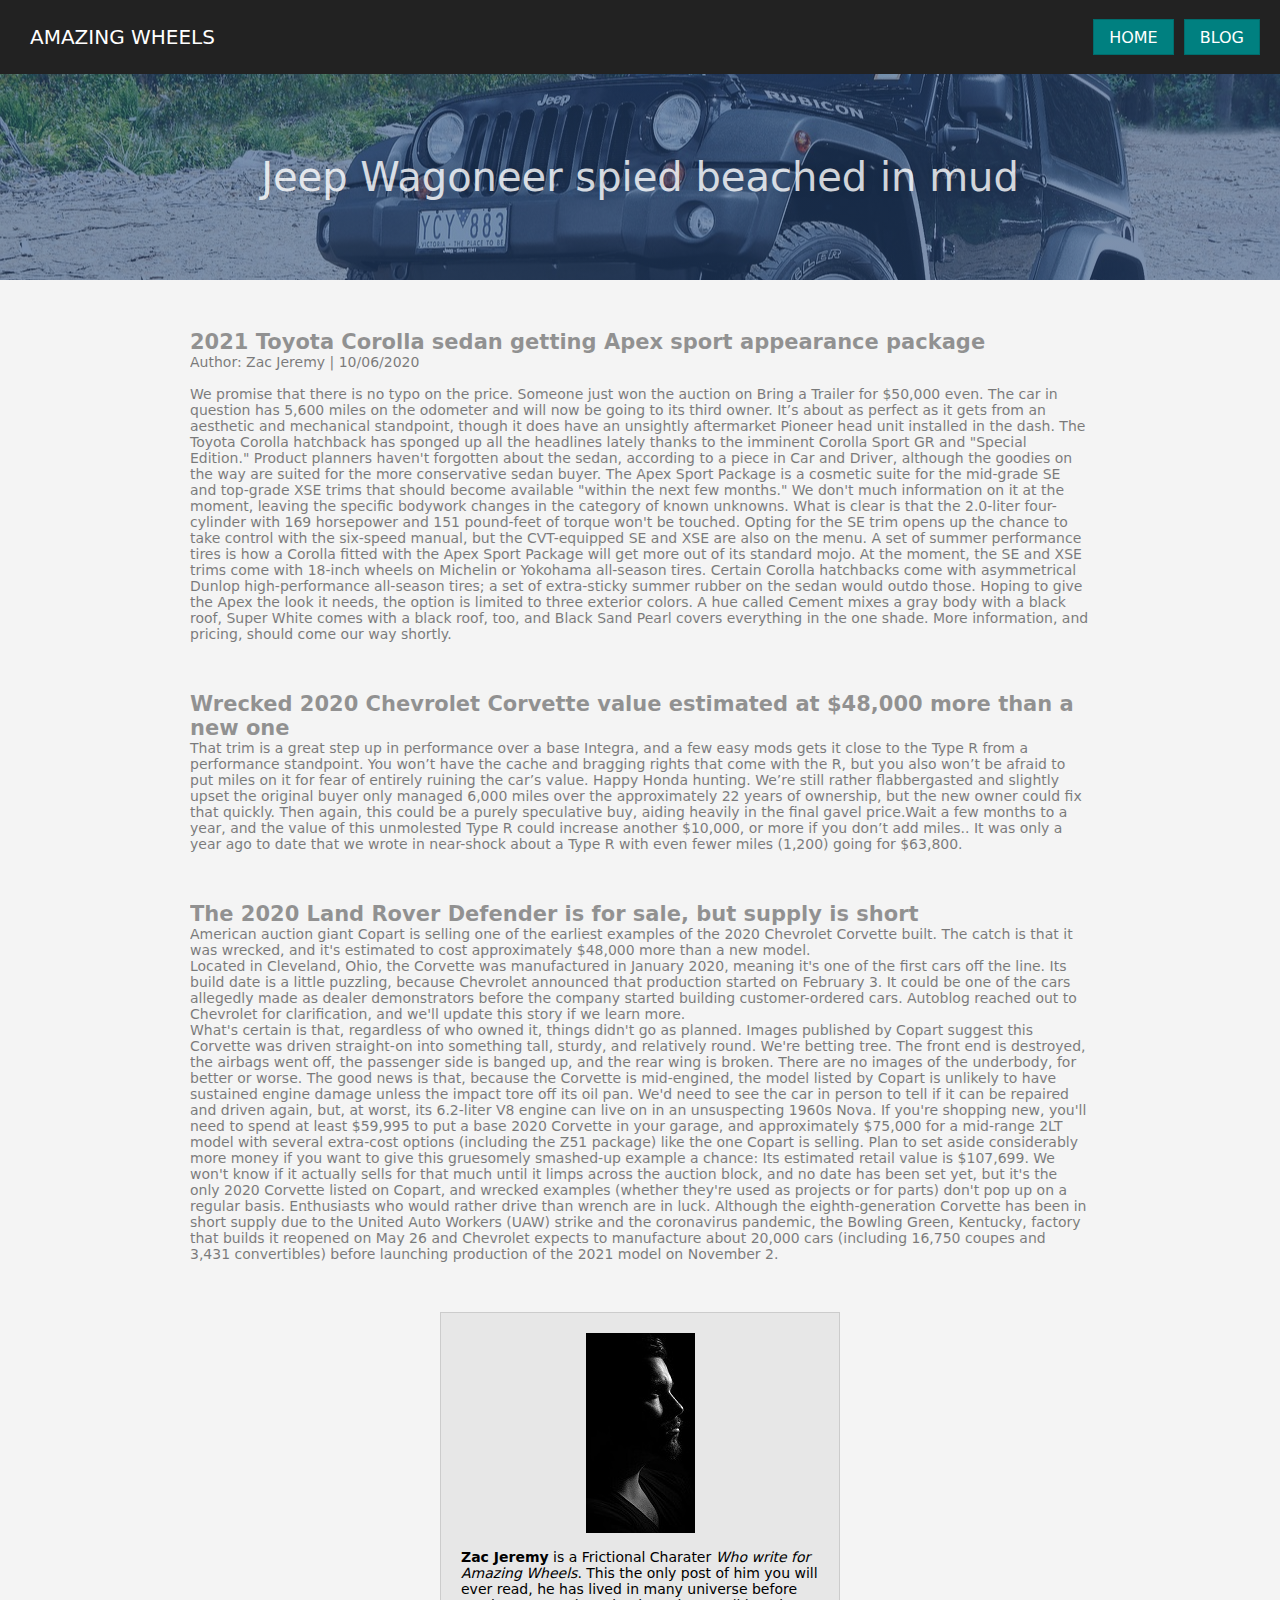
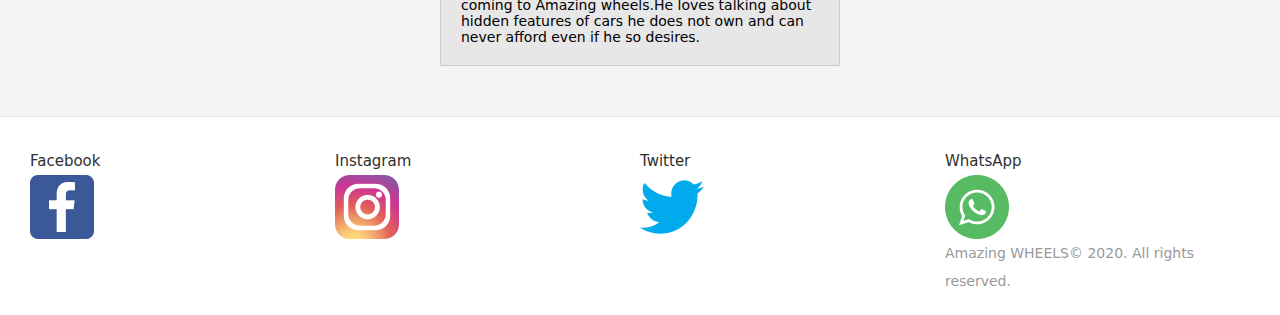
==== blog.html @ 554a4016 "All complete files" ====
<!DOCTYPE html>
<html lang="en">
<head>
  <meta charset="UTF-8">
  <meta name="viewport" content="width=device-width, initial-scale=1.0">
  <link rel="stylesheet" href="css/index.css" type="text/css">
  <script type="text/javascript" src="js/page.js"></script>
  <title>Amazing Wheels</title>
</head>
<body>
  <navbar>
    <ul class="body-panel">
      <li class="logo-head"><a href="index.html">AMAZING WHEELS</a></li>
      <li class="item button"><a href="index.html">HOME</a></li>
      <li class="item button"><a href="blog.html">BLOG</a></li>
      <li class="toggle"><a href="#"><i class="fas fa-bars"></i></a></li>
    </ul>
  </navbar>
<div class="banner">
  <div class="container">
    <h1>Jeep Wagoneer spied beached in mud</h1>
  </div>
</div>
<div class="container blogpost-content">
  <h2>2021 Toyota Corolla sedan getting Apex sport appearance package</h2>
  <p>Author: Zac Jeremy | 10/06/2020</em></p><br/>
  <p>
    We promise that there is no typo on the price. Someone just won the auction on Bring a Trailer for $50,000 even. The car in question has 5,600 miles on the odometer and will now be going to its third owner. It’s about as perfect as it gets from an aesthetic and mechanical standpoint, though it does have an unsightly aftermarket Pioneer head unit installed in the dash.
    The Toyota Corolla hatchback has sponged up all the headlines lately thanks to the imminent Corolla Sport GR and "Special Edition." Product planners haven't forgotten about the sedan, according to a piece in Car and Driver, although the goodies on the way are suited for the more conservative sedan buyer. The Apex Sport Package is a cosmetic suite for the mid-grade SE and top-grade XSE trims that should become available "within the next few months." We don't much information on it at the moment, leaving the specific bodywork changes in the category of known unknowns. What is clear is that the 2.0-liter four-cylinder with 169 horsepower and 151 pound-feet of torque won't be touched. Opting for the SE trim opens up the chance to take control with the six-speed manual, but the CVT-equipped SE and XSE are also on the menu.
    A set of summer performance tires is how a Corolla fitted with the Apex Sport Package will get more out of its standard mojo. At the moment, the SE and XSE trims come with 18-inch wheels on Michelin or Yokohama all-season tires. Certain Corolla hatchbacks come with asymmetrical Dunlop high-performance all-season tires; a set of extra-sticky summer rubber on the sedan would outdo those.       
Hoping to give the Apex the look it needs, the option is limited to three exterior colors. A hue called Cement mixes a gray body with a black roof, Super White comes with a black roof, too, and Black Sand Pearl covers everything in the one shade. More information, and pricing, should come our way shortly.
  </p>
  <h2>Wrecked 2020 Chevrolet Corvette value estimated at $48,000 more than a new one</h2>
  <p>
    That trim is a great step up in performance over a base Integra, and a few easy mods gets it close to the Type R from a performance standpoint. You won’t have the cache and bragging rights that come with the R, but you also won’t be afraid to put miles on it for fear of entirely ruining the car’s value. Happy Honda hunting.
    We’re still rather flabbergasted and slightly upset the original buyer only managed 6,000 miles over the approximately 22 years of ownership, but the new owner could fix that quickly. Then again, this could be a purely speculative buy, aiding heavily in the final gavel price.Wait a few months to a year, and the value of this unmolested Type R could increase another $10,000, or more if you don’t add miles.. It was only a year ago to date that we wrote in near-shock about a Type R with even fewer miles (1,200) going for $63,800. 
  </p>
  <h2>The 2020 Land Rover Defender is for sale, but supply is short</h2>
  <p>
    American auction giant Copart is selling one of the earliest examples of the 2020 Chevrolet Corvette built. The catch is that it was wrecked, and it's estimated to cost approximately $48,000 more than a new model.
  </p>
  <p>
    Located in Cleveland, Ohio, the Corvette was manufactured in January 2020, meaning it's one of the first cars off the line. Its build date is a little puzzling, because Chevrolet announced that production started on February 3. It could be one of the cars allegedly made as dealer demonstrators before the company started building customer-ordered cars. Autoblog reached out to Chevrolet for clarification, and we'll update this story if we learn more.
   </p>
   <p>
    What's certain is that, regardless of who owned it, things didn't go as planned. Images published by Copart suggest this Corvette was driven straight-on into something tall, sturdy, and relatively round. We're betting tree. The front end is destroyed, the airbags went off, the passenger side is banged up, and the rear wing is broken. There are no images of the underbody, for better or worse.
    The good news is that, because the Corvette is mid-engined, the model listed by Copart is unlikely to have sustained engine damage unless the impact tore off its oil pan. We'd need to see the car in person to tell if it can be repaired and driven again, but, at worst, its 6.2-liter V8 engine can live on in an unsuspecting 1960s Nova.
    If you're shopping new, you'll need to spend at least $59,995 to put a base 2020 Corvette in your garage, and approximately $75,000 for a mid-range 2LT model with several extra-cost options (including the Z51 package) like the one Copart is selling. Plan to set aside considerably more money if you want to give this gruesomely smashed-up example a chance: Its estimated retail value is $107,699. We won't know if it actually sells for that much until it limps across the auction block, and no date has been set yet, but it's the only 2020 Corvette listed on Copart, and wrecked examples (whether they're used as projects or for parts) don't pop up on a regular basis.
    Enthusiasts who would rather drive than wrench are in luck. Although the eighth-generation Corvette has been in short supply due to the United Auto Workers (UAW) strike and the coronavirus pandemic, the Bowling Green, Kentucky, factory that builds it reopened on May 26 and Chevrolet expects to manufacture about 20,000 cars (including 16,750 coupes and 3,431 convertibles) before launching production of the 2021 model on November 2.
   </p>
</div>
<div class="box one">
  <h1><img src="image/ZacJeremy.jpg"></h1><br/>
<p><strong>Zac Jeremy</strong> is a Frictional Charater<em> Who write for Amazing Wheels</em>. This the only post of him you will ever read, he has lived in many universe before coming to Amazing wheels.He loves talking about hidden features of cars he does not own and can never afford even if he so desires. </p>
</div>
<footer class="footer">
  <ul class="footer__nav">
    <li class="nav__item">
      <h2 class="nav__title">Facebook</h2>
      <ul class="nav__ul">
        <li>
          <a href="#"><img src="image/facebook.png"></a>
        </li>
      </ul>
    </li>
    <li class="nav__item">
      <h2 class="nav__title">Instagram</h2>
      
      <ul class="nav__ul">
        <li>
          <a href="#"><img src="image/instagram.png"></a>
        </li>
      </ul>
    </li>
    
    <li class="nav__item ">
      <h2 class="nav__title">Twitter</h2>
      
      <ul class="nav__ul">
        <li>
          <a href="#"><img src="image/Twitter.png"></a>
        </li>
      </ul>
    </li>
    <li class="nav__item">
      <h2 class="nav__title">WhatsApp</h2>
      <ul class="nav__ul">
        <li>
          <a href="#"><li class="nav__item ">
      <h2 class="nav__title"><img src="image/whatsapp.png"></h2>
      </li>
  </div>
 Amazing WHEELS&copy; 2020. All rights reserved. 
  </div>
</footer>
---- css/index.css ----
@import"block.css";
@import"blog.css";
@import"footer.css";
/* Basic styling */
* {
  box-sizing: border-box;
  padding: 0;
  margin: 0;
}
body {
  font-family: sans-serif;
  background: #f1f1f1;
    font-family: acumin-pro, system-ui, sans-serif;
    margin: 0;
    display: grid;
    grid-template-rows: auto 1fr auto;
    font-size: 14px;
    background-color: #f4f4f4;
    align-items: start;
    min-height: 100vh;
}
navbar {
  background: #222;
  padding: 10px 20px;
}
ul {
  list-style-type: none;
}
a {
  color: white;
  text-decoration: none;
}
a:hover {
  text-decoration: underline;
}
.logo-head a:hover {
  text-decoration: none;
}
.body-panel li {
  font-size: 16px;
  padding: 15px 5px;
  white-space: nowrap;
}
.logo-head a,
.toggle a {
  font-size: 20px;
}
.button.secondary {
  border-bottom: 1px #444 solid;
}
/* Mobile menu */
.body-panel {
  display: flex;
  flex-wrap: wrap;
  justify-content: space-between;
  align-items: center;
}
.toggle {
  order: 1;
}
.item.button {
  order: 2;
}
.item {
  width: 100%;
  text-align: center;
  order: 3;
  display: none;
}
.item.active {
  display: block;
}
/* Tablet menu */
@media all and (min-width: 600px) {
  .body-panel {
    justify-content: center;
  }
  .logo-head {
    flex: 1;
    order: 0;
  }
  .toggle {
    flex: 1;
    text-align: right;
  }
  .item.button {
    width: auto;
    order: 1;
    display: block;
  }
  .toggle {
    order: 2;
  }
  .button.secondary {
    border: 0;
  }
  .button a {
    padding: 7.5px 15px;
    background: teal;
    border: 1px #006d6d solid;
  }
  .button.secondary a {
    background: transparent;
  }
  .button a:hover {
    text-decoration: none;
  }
  .button:not(.secondary) a:hover {
    background: #006d6d;
    border-color: #005959;
  }
  .button.secondary a:hover {
    color: #ddd;
  }
}
/* Desktop menu */
@media all and (min-width: 900px) {
  .item {
    display: block;
    width: auto;
  }
  .toggle {
    display: none;
  }
  .item {
    order: 1;
  }
  .button {
    order: 2;
  }
  .body-panel li {
    padding: 15px 10px;
  }
  .body-panel li.button {
    padding-right: 0;
  }
}
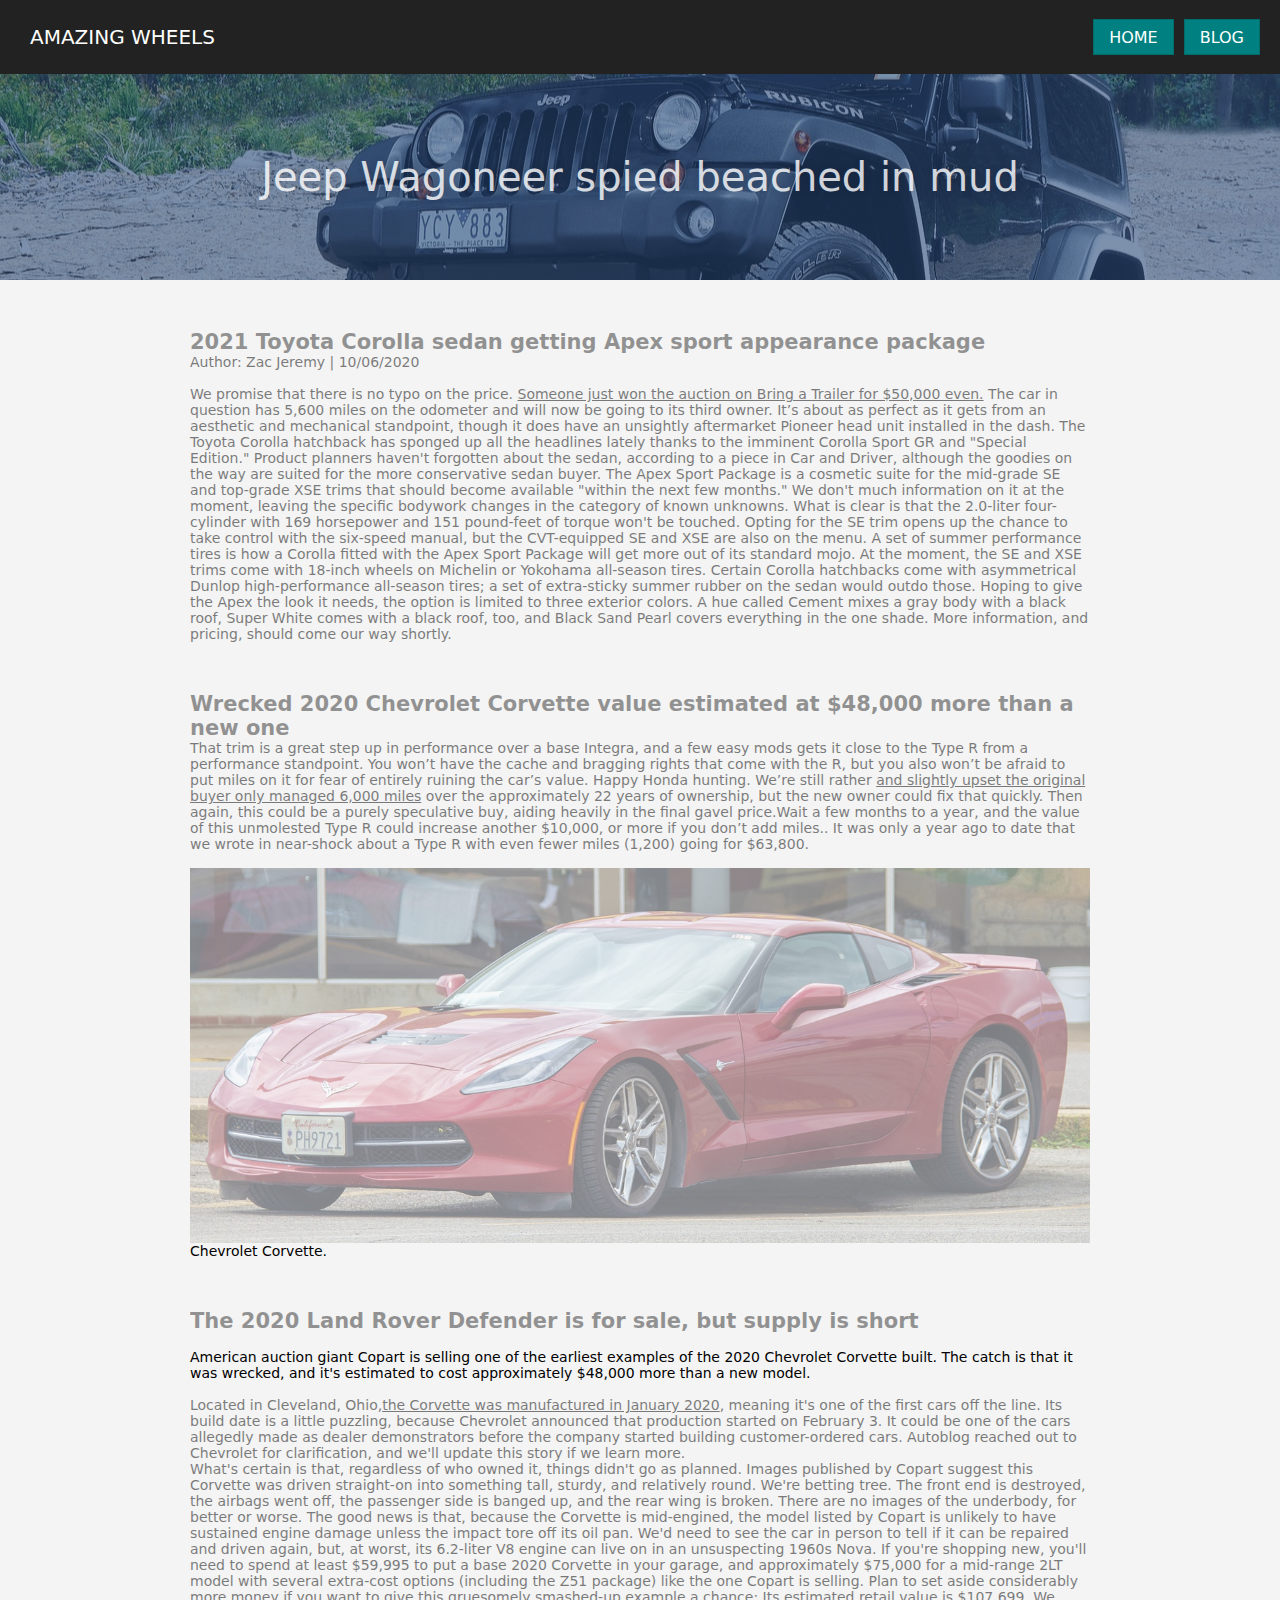
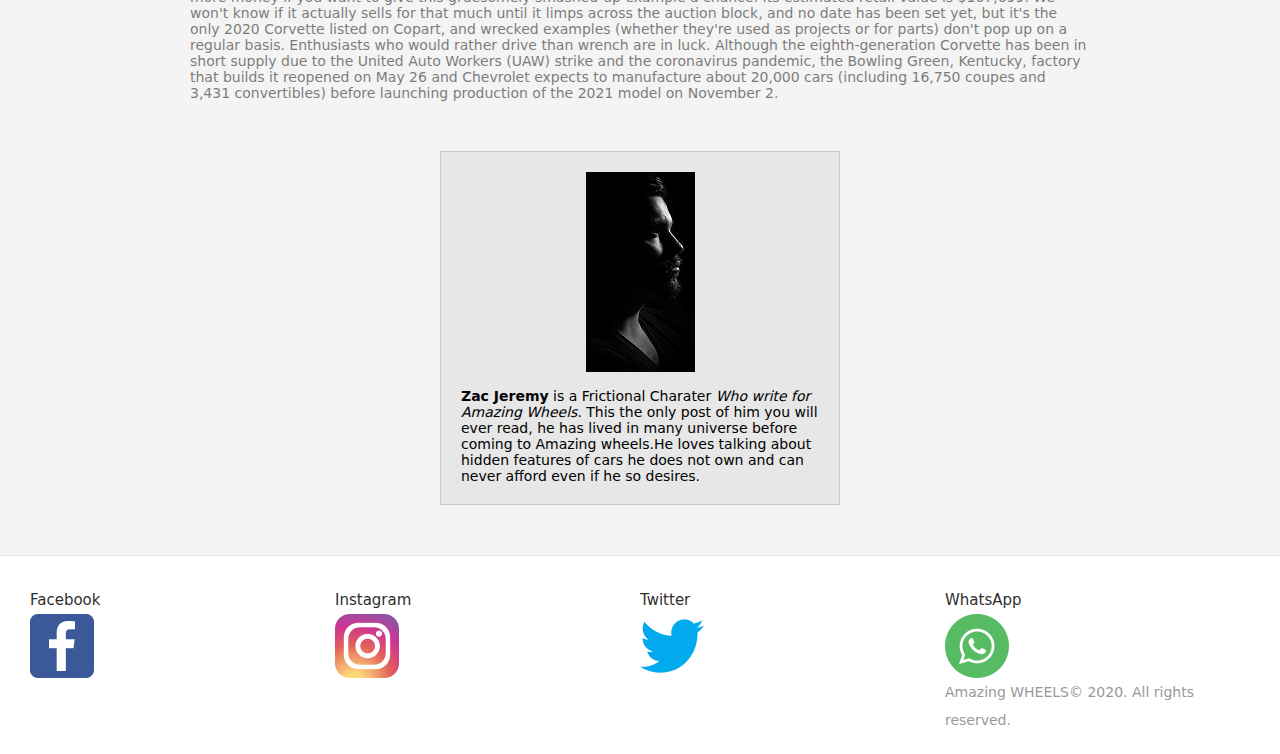
==== commit 9ec6f232: "Clean up the code" ====
--- a/blog.html
+++ b/blog.html
@@ -23,9 +23,9 @@
 </div>
 <div class="container blogpost-content">
   <h2>2021 Toyota Corolla sedan getting Apex sport appearance package</h2>
-  <p>Author: Zac Jeremy | 10/06/2020</em></p><br/>
+  <p>Author: Zac Jeremy | 10/06/2020</p><br/>
   <p>
-    We promise that there is no typo on the price. Someone just won the auction on Bring a Trailer for $50,000 even. The car in question has 5,600 miles on the odometer and will now be going to its third owner. It’s about as perfect as it gets from an aesthetic and mechanical standpoint, though it does have an unsightly aftermarket Pioneer head unit installed in the dash.
+    We promise that there is no typo on the price. <u>Someone just won the auction on Bring a Trailer for $50,000 even.</u> The car in question has 5,600 miles on the odometer and will now be going to its third owner. It’s about as perfect as it gets from an aesthetic and mechanical standpoint, though it does have an unsightly aftermarket Pioneer head unit installed in the dash.
     The Toyota Corolla hatchback has sponged up all the headlines lately thanks to the imminent Corolla Sport GR and "Special Edition." Product planners haven't forgotten about the sedan, according to a piece in Car and Driver, although the goodies on the way are suited for the more conservative sedan buyer. The Apex Sport Package is a cosmetic suite for the mid-grade SE and top-grade XSE trims that should become available "within the next few months." We don't much information on it at the moment, leaving the specific bodywork changes in the category of known unknowns. What is clear is that the 2.0-liter four-cylinder with 169 horsepower and 151 pound-feet of torque won't be touched. Opting for the SE trim opens up the chance to take control with the six-speed manual, but the CVT-equipped SE and XSE are also on the menu.
     A set of summer performance tires is how a Corolla fitted with the Apex Sport Package will get more out of its standard mojo. At the moment, the SE and XSE trims come with 18-inch wheels on Michelin or Yokohama all-season tires. Certain Corolla hatchbacks come with asymmetrical Dunlop high-performance all-season tires; a set of extra-sticky summer rubber on the sedan would outdo those.       
 Hoping to give the Apex the look it needs, the option is limited to three exterior colors. A hue called Cement mixes a gray body with a black roof, Super White comes with a black roof, too, and Black Sand Pearl covers everything in the one shade. More information, and pricing, should come our way shortly.
@@ -33,14 +33,16 @@
   <h2>Wrecked 2020 Chevrolet Corvette value estimated at $48,000 more than a new one</h2>
   <p>
     That trim is a great step up in performance over a base Integra, and a few easy mods gets it close to the Type R from a performance standpoint. You won’t have the cache and bragging rights that come with the R, but you also won’t be afraid to put miles on it for fear of entirely ruining the car’s value. Happy Honda hunting.
-    We’re still rather flabbergasted and slightly upset the original buyer only managed 6,000 miles over the approximately 22 years of ownership, but the new owner could fix that quickly. Then again, this could be a purely speculative buy, aiding heavily in the final gavel price.Wait a few months to a year, and the value of this unmolested Type R could increase another $10,000, or more if you don’t add miles.. It was only a year ago to date that we wrote in near-shock about a Type R with even fewer miles (1,200) going for $63,800. 
+    We’re still rather <u>and slightly upset the original buyer only managed 6,000 miles</u> over the approximately 22 years of ownership, but the new owner could fix that quickly. Then again, this could be a purely speculative buy, aiding heavily in the final gavel price.Wait a few months to a year, and the value of this unmolested Type R could increase another $10,000, or more if you don’t add miles.. It was only a year ago to date that we wrote in near-shock about a Type R with even fewer miles (1,200) going for $63,800. <br/><br/>
+    <a href="#"><img src="image/corvette.jpg" alt="Facebook"></a>
+    <figcaption>Chevrolet Corvette.</figcaption>
   </p>
-  <h2>The 2020 Land Rover Defender is for sale, but supply is short</h2>
+  <h2>The 2020 Land Rover Defender is for sale, but supply is short</h2><br/>
+  <blockquote cite="https://www.autoblog.com/2020/06/08/2021-toyota-corolla-sedan-apex-sport-appearance-package/?icid=autoblog|trend|2021-toyota-corolla-sedan-getting-apex-sport-appearance-package">
+    American auction giant Copart is selling one of the earliest examples of the 2020 Chevrolet Corvette built. The catch is that it was wrecked, and it's estimated to cost approximately $48,000 more than a new model.
+  </blockquote><br/>
   <p>
-    American auction giant Copart is selling one of the earliest examples of the 2020 Chevrolet Corvette built. The catch is that it was wrecked, and it's estimated to cost approximately $48,000 more than a new model.
-  </p>
-  <p>
-    Located in Cleveland, Ohio, the Corvette was manufactured in January 2020, meaning it's one of the first cars off the line. Its build date is a little puzzling, because Chevrolet announced that production started on February 3. It could be one of the cars allegedly made as dealer demonstrators before the company started building customer-ordered cars. Autoblog reached out to Chevrolet for clarification, and we'll update this story if we learn more.
+    Located in Cleveland, Ohio,<u>the Corvette was manufactured in January 2020</u>, meaning it's one of the first cars off the line. Its build date is a little puzzling, because Chevrolet announced that production started on February 3. It could be one of the cars allegedly made as dealer demonstrators before the company started building customer-ordered cars. Autoblog reached out to Chevrolet for clarification, and we'll update this story if we learn more.
    </p>
    <p>
     What's certain is that, regardless of who owned it, things didn't go as planned. Images published by Copart suggest this Corvette was driven straight-on into something tall, sturdy, and relatively round. We're betting tree. The front end is destroyed, the airbags went off, the passenger side is banged up, and the rear wing is broken. There are no images of the underbody, for better or worse.
@@ -50,7 +52,7 @@
    </p>
 </div>
 <div class="box one">
-  <h1><img src="image/ZacJeremy.jpg"></h1><br/>
+  <h1><img src="image/ZacJeremy.jpg" alt="Zac Jeremy"></h1><br/>
 <p><strong>Zac Jeremy</strong> is a Frictional Charater<em> Who write for Amazing Wheels</em>. This the only post of him you will ever read, he has lived in many universe before coming to Amazing wheels.He loves talking about hidden features of cars he does not own and can never afford even if he so desires. </p>
 </div>
 <footer class="footer">
@@ -59,7 +61,7 @@
       <h2 class="nav__title">Facebook</h2>
       <ul class="nav__ul">
         <li>
-          <a href="#"><img src="image/facebook.png"></a>
+          <a href="#"><img src="image/facebook.png" alt="Facebook"></a>
         </li>
       </ul>
     </li>
@@ -68,7 +70,7 @@
       
       <ul class="nav__ul">
         <li>
-          <a href="#"><img src="image/instagram.png"></a>
+          <a href="#"><img src="image/instagram.png" alt="Facebook"></a>
         </li>
       </ul>
     </li>
@@ -78,7 +80,7 @@
       
       <ul class="nav__ul">
         <li>
-          <a href="#"><img src="image/Twitter.png"></a>
+          <a href="#"><img src="image/Twitter.png" alt="Facebook"></a>
         </li>
       </ul>
     </li>
@@ -87,7 +89,7 @@
       <ul class="nav__ul">
         <li>
           <a href="#"><li class="nav__item ">
-      <h2 class="nav__title"><img src="image/whatsapp.png"></h2>
+      <h2 class="nav__title"><img src="image/whatsapp.png" alt="Facebook"></h2>
       </li>
   </div>
  Amazing WHEELS&copy; 2020. All rights reserved. 
--- a/css/index.css
+++ b/css/index.css
@@ -1,15 +1,15 @@
-@import"block.css";
-@import"blog.css";
-@import"footer.css";
+@import "block.css";
+@import "blog.css";
+@import "footer.css";
 /* Basic styling */
 * {
-  box-sizing: border-box;
-  padding: 0;
-  margin: 0;
+    box-sizing: border-box;
+    padding: 0;
+    margin: 0;
 }
 body {
-  font-family: sans-serif;
-  background: #f1f1f1;
+    font-family: sans-serif;
+    background: #f1f1f1;
     font-family: acumin-pro, system-ui, sans-serif;
     margin: 0;
     display: grid;
@@ -20,118 +20,118 @@
     min-height: 100vh;
 }
 navbar {
-  background: #222;
-  padding: 10px 20px;
+    background: #222;
+    padding: 10px 20px;
 }
 ul {
-  list-style-type: none;
+    list-style-type: none;
 }
 a {
-  color: white;
-  text-decoration: none;
+    color: white;
+    text-decoration: none;
 }
 a:hover {
-  text-decoration: underline;
+    text-decoration: underline;
 }
 .logo-head a:hover {
-  text-decoration: none;
+    text-decoration: none;
 }
 .body-panel li {
-  font-size: 16px;
-  padding: 15px 5px;
-  white-space: nowrap;
+    font-size: 16px;
+    padding: 15px 5px;
+    white-space: nowrap;
 }
 .logo-head a,
 .toggle a {
-  font-size: 20px;
+    font-size: 20px;
 }
 .button.secondary {
-  border-bottom: 1px #444 solid;
+    border-bottom: 1px #444 solid;
 }
 /* Mobile menu */
 .body-panel {
-  display: flex;
-  flex-wrap: wrap;
-  justify-content: space-between;
-  align-items: center;
+    display: flex;
+    flex-wrap: wrap;
+    justify-content: space-between;
+    align-items: center;
 }
 .toggle {
-  order: 1;
+    order: 1;
 }
 .item.button {
-  order: 2;
+    order: 2;
 }
 .item {
-  width: 100%;
-  text-align: center;
-  order: 3;
-  display: none;
+    width: 100%;
+    text-align: center;
+    order: 3;
+    display: none;
 }
 .item.active {
-  display: block;
+    display: block;
 }
 /* Tablet menu */
 @media all and (min-width: 600px) {
-  .body-panel {
-    justify-content: center;
-  }
-  .logo-head {
-    flex: 1;
-    order: 0;
-  }
-  .toggle {
-    flex: 1;
-    text-align: right;
-  }
-  .item.button {
-    width: auto;
-    order: 1;
-    display: block;
-  }
-  .toggle {
-    order: 2;
-  }
-  .button.secondary {
-    border: 0;
-  }
-  .button a {
-    padding: 7.5px 15px;
-    background: teal;
-    border: 1px #006d6d solid;
-  }
-  .button.secondary a {
-    background: transparent;
-  }
-  .button a:hover {
-    text-decoration: none;
-  }
-  .button:not(.secondary) a:hover {
-    background: #006d6d;
-    border-color: #005959;
-  }
-  .button.secondary a:hover {
-    color: #ddd;
-  }
+    .body-panel {
+        justify-content: center;
+    }
+    .logo-head {
+        flex: 1;
+        order: 0;
+    }
+    .toggle {
+        flex: 1;
+        text-align: right;
+    }
+    .item.button {
+        width: auto;
+        order: 1;
+        display: block;
+    }
+    .toggle {
+        order: 2;
+    }
+    .button.secondary {
+        border: 0;
+    }
+    .button a {
+        padding: 7.5px 15px;
+        background: teal;
+        border: 1px #006d6d solid;
+    }
+    .button.secondary a {
+        background: transparent;
+    }
+    .button a:hover {
+        text-decoration: none;
+    }
+    .button:not(.secondary) a:hover {
+        background: #006d6d;
+        border-color: #005959;
+    }
+    .button.secondary a:hover {
+        color: #ddd;
+    }
 }
 /* Desktop menu */
 @media all and (min-width: 900px) {
-  .item {
-    display: block;
-    width: auto;
-  }
-  .toggle {
-    display: none;
-  }
-  .item {
-    order: 1;
-  }
-  .button {
-    order: 2;
-  }
-  .body-panel li {
-    padding: 15px 10px;
-  }
-  .body-panel li.button {
-    padding-right: 0;
-  }
+    .item {
+        display: block;
+        width: auto;
+    }
+    .toggle {
+        display: none;
+    }
+    .item {
+        order: 1;
+    }
+    .button {
+        order: 2;
+    }
+    .body-panel li {
+        padding: 15px 10px;
+    }
+    .body-panel li.button {
+        padding-right: 0;
+    }
 }
